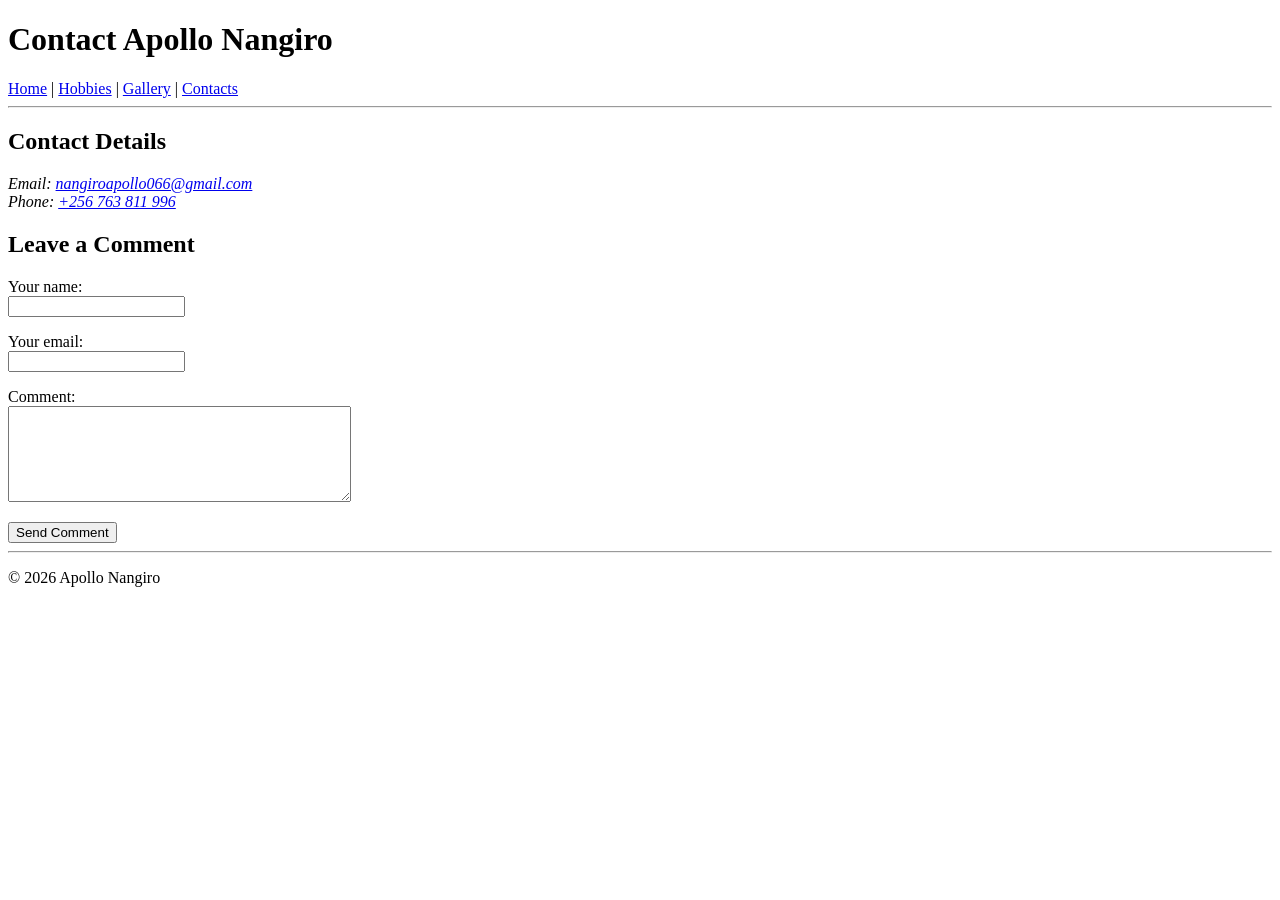
==== html/contacts.html @ db4e828e "html" ====
<!DOCTYPE html>
<html lang="en">
<head>
	<meta charset="UTF-8">
	<meta name="viewport" content="width=device-width, initial-scale=1.0">
	<title>Contacts | Apollo Nangiro</title>
</head>
<body>
	<header>
		<h1>Contact Apollo Nangiro</h1>
		<nav>
			<a href="index.html">Home</a> |
			<a href="hobbies.html">Hobbies</a> |
			<a href="Gallery.html">Gallery</a> |
			<a href="contacts.html">Contacts</a>
		</nav>
	</header>
	<hr>

	<main>
		<section>
			<h2>Contact Details</h2>
			<address>
				Email: <a href="mailto:nangiroapollo066@gmail.com">nangiroapollo066@gmail.com</a><br>
				Phone: <a href="tel:+256763811996">+256 763 811 996</a>
			</address>
		</section>

		<section>
			<h2>Leave a Comment</h2>
			<form action="#" method="post">
				<p>
					<label for="name">Your name:</label><br>
					<input type="text" id="name" name="name" required>
				</p>
				<p>
					<label for="email">Your email:</label><br>
					<input type="email" id="email" name="email" required>
				</p>
				<p>
					<label for="comment">Comment:</label><br>
					<textarea id="comment" name="comment" rows="6" cols="40" required></textarea>
				</p>
				<input type="submit" value="Send Comment">
			</form>
		</section>
	</main>

	<hr>
	<footer><p>&copy; 2026 Apollo Nangiro</p></footer>
</body>
</html>
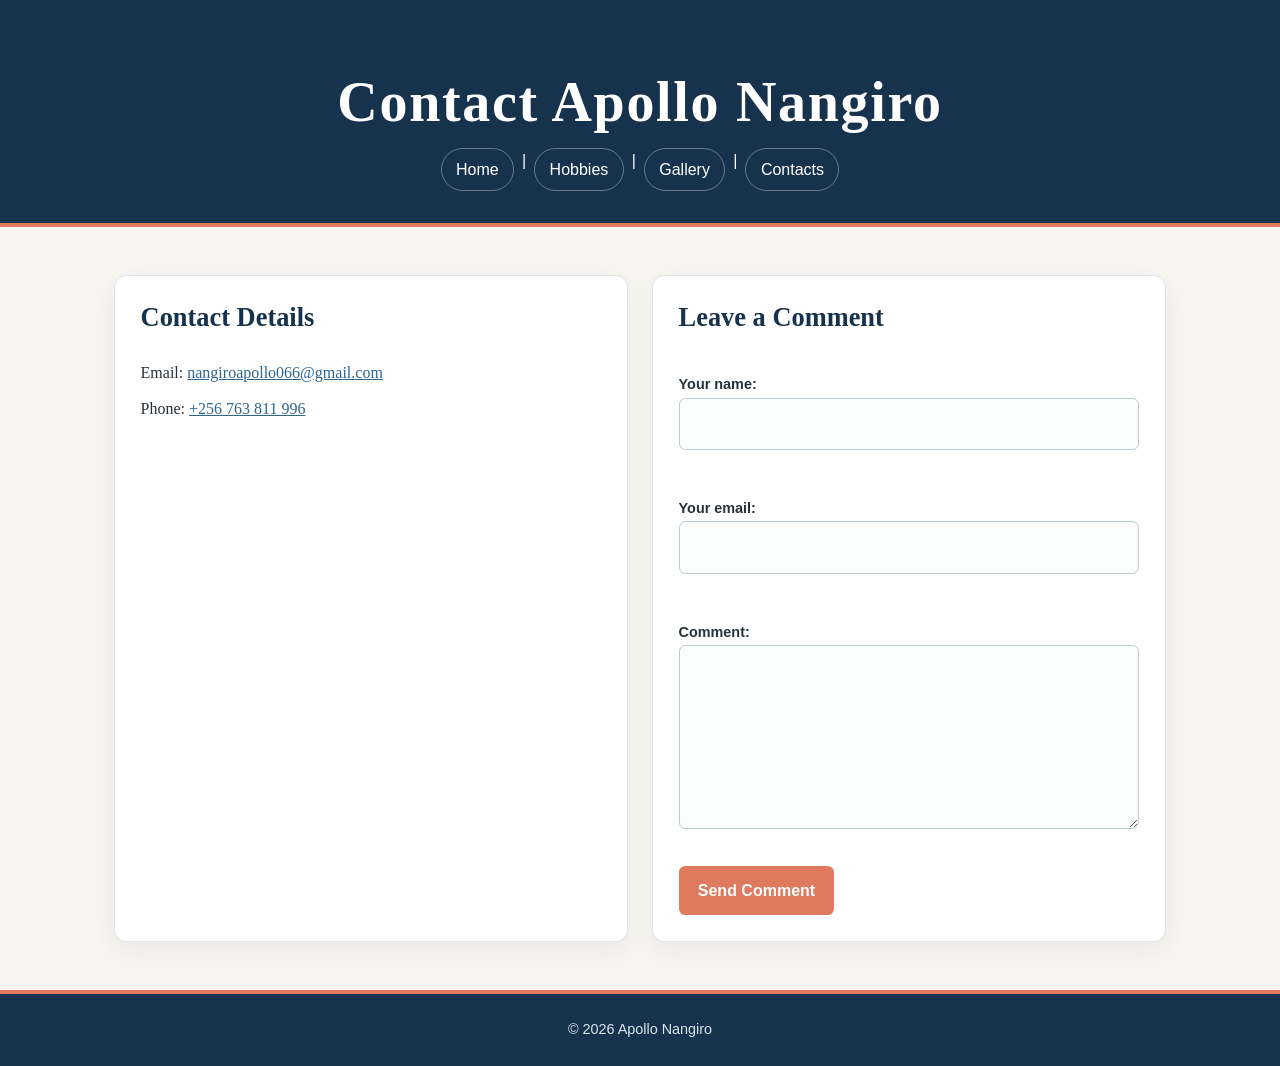
==== commit 75614c0d: "Style personal profile website" ====
--- a/html/contacts.html
+++ b/html/contacts.html
@@ -3,6 +3,7 @@
 <head>
 	<meta charset="UTF-8">
 	<meta name="viewport" content="width=device-width, initial-scale=1.0">
+	<link rel="stylesheet" href="../css/style.css">
 	<title>Contacts | Apollo Nangiro</title>
 </head>
 <body>
--- a/css/style.css
+++ b/css/style.css
@@ -0,0 +1,277 @@
+:root {
+	--navy: #17324d;
+	--blue: #2f6690;
+	--teal: #3f8f8a;
+	--coral: #e07a5f;
+	--paper: #f7f5f0;
+	--white: #ffffff;
+	--ink: #263238;
+	--muted: #637381;
+	--line: #dbe3e6;
+}
+
+* {
+	box-sizing: border-box;
+}
+
+html {
+	scroll-behavior: smooth;
+}
+
+body {
+	margin: 0;
+	color: var(--ink);
+	background: var(--paper);
+	font-family: Georgia, "Times New Roman", serif;
+	font-size: 1rem;
+	line-height: 1.65;
+}
+
+header {
+	padding: 3.5rem 1.5rem 2rem;
+	color: var(--white);
+	background: var(--navy);
+	text-align: center;
+}
+
+header h1 {
+	margin: 0;
+	font-size: clamp(2rem, 5vw, 3.5rem);
+	letter-spacing: 0.03em;
+}
+
+header p {
+	margin: 0.4rem 0 1.8rem;
+	color: #d8e7ea;
+	font-family: Arial, Helvetica, sans-serif;
+	font-size: 0.95rem;
+	letter-spacing: 0.08em;
+	text-transform: uppercase;
+}
+
+nav {
+	display: flex;
+	justify-content: center;
+	gap: 0.5rem;
+	flex-wrap: wrap;
+	font-family: Arial, Helvetica, sans-serif;
+}
+
+nav a {
+	padding: 0.45rem 0.9rem;
+	color: var(--white);
+	border: 1px solid rgba(255, 255, 255, 0.35);
+	border-radius: 999px;
+	text-decoration: none;
+	transition: background-color 160ms ease, color 160ms ease;
+}
+
+nav a:hover,
+nav a:focus-visible {
+	color: var(--navy);
+	background: var(--white);
+}
+
+hr {
+	height: 0;
+	margin: 0;
+	border: 0;
+	border-top: 4px solid var(--coral);
+}
+
+main {
+	display: grid;
+	grid-template-columns: repeat(2, minmax(0, 1fr));
+	gap: 1.5rem;
+	max-width: 1100px;
+	margin: 0 auto;
+	padding: 3rem 1.5rem;
+}
+
+main > p,
+main > h2,
+main > ul,
+main > table {
+	grid-column: 1 / -1;
+}
+
+section,
+main > ul,
+main > table {
+	padding: 1.6rem;
+	background: var(--white);
+	border: 1px solid var(--line);
+	border-radius: 0.75rem;
+	box-shadow: 0 8px 24px rgba(23, 50, 77, 0.06);
+}
+
+h2,
+h3 {
+	color: var(--navy);
+	line-height: 1.2;
+}
+
+h2 {
+	margin-top: 0;
+	font-size: 1.65rem;
+}
+
+h3 {
+	margin-top: 2rem;
+	font-size: 1.15rem;
+}
+
+a {
+	color: var(--blue);
+}
+
+address {
+	font-style: normal;
+	line-height: 2.2;
+}
+
+ul {
+	padding-left: 1.5rem;
+}
+
+li::marker {
+	color: var(--coral);
+}
+
+form {
+	display: grid;
+	gap: 0.8rem;
+}
+
+label {
+	font-family: Arial, Helvetica, sans-serif;
+	font-size: 0.9rem;
+	font-weight: 700;
+}
+
+input,
+textarea {
+	width: 100%;
+	padding: 0.75rem 0.85rem;
+	color: var(--ink);
+	font: inherit;
+	background: #fbfcfc;
+	border: 1px solid #b8c9cf;
+	border-radius: 0.4rem;
+}
+
+textarea {
+	resize: vertical;
+}
+
+input:focus,
+textarea:focus {
+	outline: 3px solid rgba(63, 143, 138, 0.25);
+	border-color: var(--teal);
+}
+
+input[type="submit"] {
+	width: fit-content;
+	padding: 0.7rem 1.2rem;
+	color: var(--white);
+	background: var(--coral);
+	border: 0;
+	font-family: Arial, Helvetica, sans-serif;
+	font-weight: 700;
+	cursor: pointer;
+}
+
+input[type="submit"]:hover,
+input[type="submit"]:focus-visible {
+	background: #c95f46;
+}
+
+table {
+	width: 100%;
+	border-collapse: collapse;
+	font-family: Arial, Helvetica, sans-serif;
+}
+
+th,
+td {
+	padding: 0.85rem;
+	border-bottom: 1px solid var(--line);
+	text-align: left;
+}
+
+th {
+	color: var(--white);
+	background: var(--blue);
+	font-size: 0.85rem;
+	letter-spacing: 0.04em;
+	text-transform: uppercase;
+}
+
+tr:last-child td {
+	border-bottom: 0;
+}
+
+figure {
+	margin: 0;
+	overflow: hidden;
+	background: var(--white);
+	border: 1px solid var(--line);
+	border-radius: 0.55rem;
+}
+
+figure img {
+	display: block;
+	width: 100%;
+	height: auto;
+	object-fit: cover;
+}
+
+figcaption {
+	padding: 0.6rem;
+	color: var(--navy);
+	font-family: Arial, Helvetica, sans-serif;
+	font-size: 0.85rem;
+	font-weight: 700;
+}
+
+footer {
+	padding: 1.5rem;
+	color: #d8e7ea;
+	background: var(--navy);
+	font-family: Arial, Helvetica, sans-serif;
+	font-size: 0.9rem;
+	text-align: center;
+}
+
+footer p {
+	margin: 0;
+}
+
+@media (max-width: 700px) {
+	main {
+	grid-template-columns: 1fr;
+	padding: 2rem 1rem;
+	}
+
+	main > p,
+	main > h2,
+	main > ul,
+	main > table {
+		grid-column: auto;
+	}
+
+	main > table {
+		display: block;
+		overflow-x: auto;
+	}
+
+	main > table td {
+		min-width: 180px;
+	}
+
+	section,
+	main > ul,
+	main > table {
+		padding: 1.15rem;
+	}
+}
